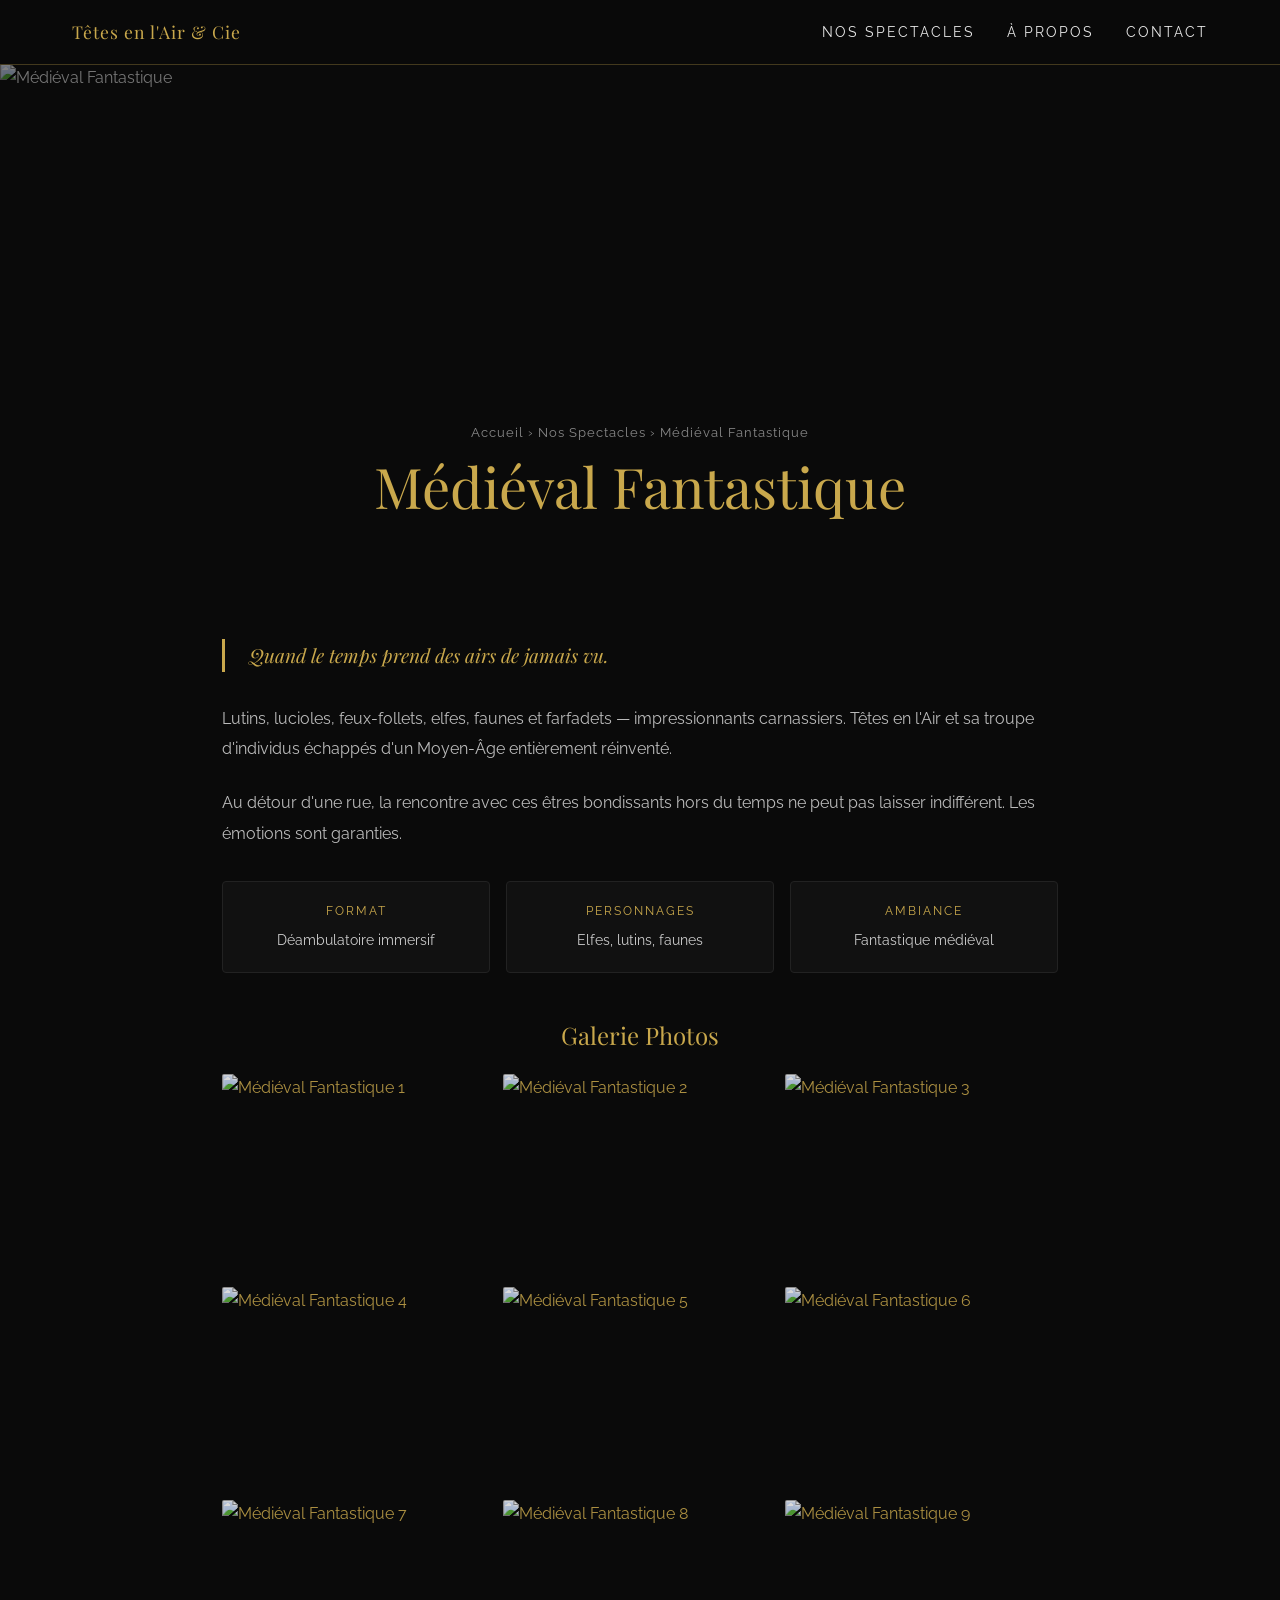
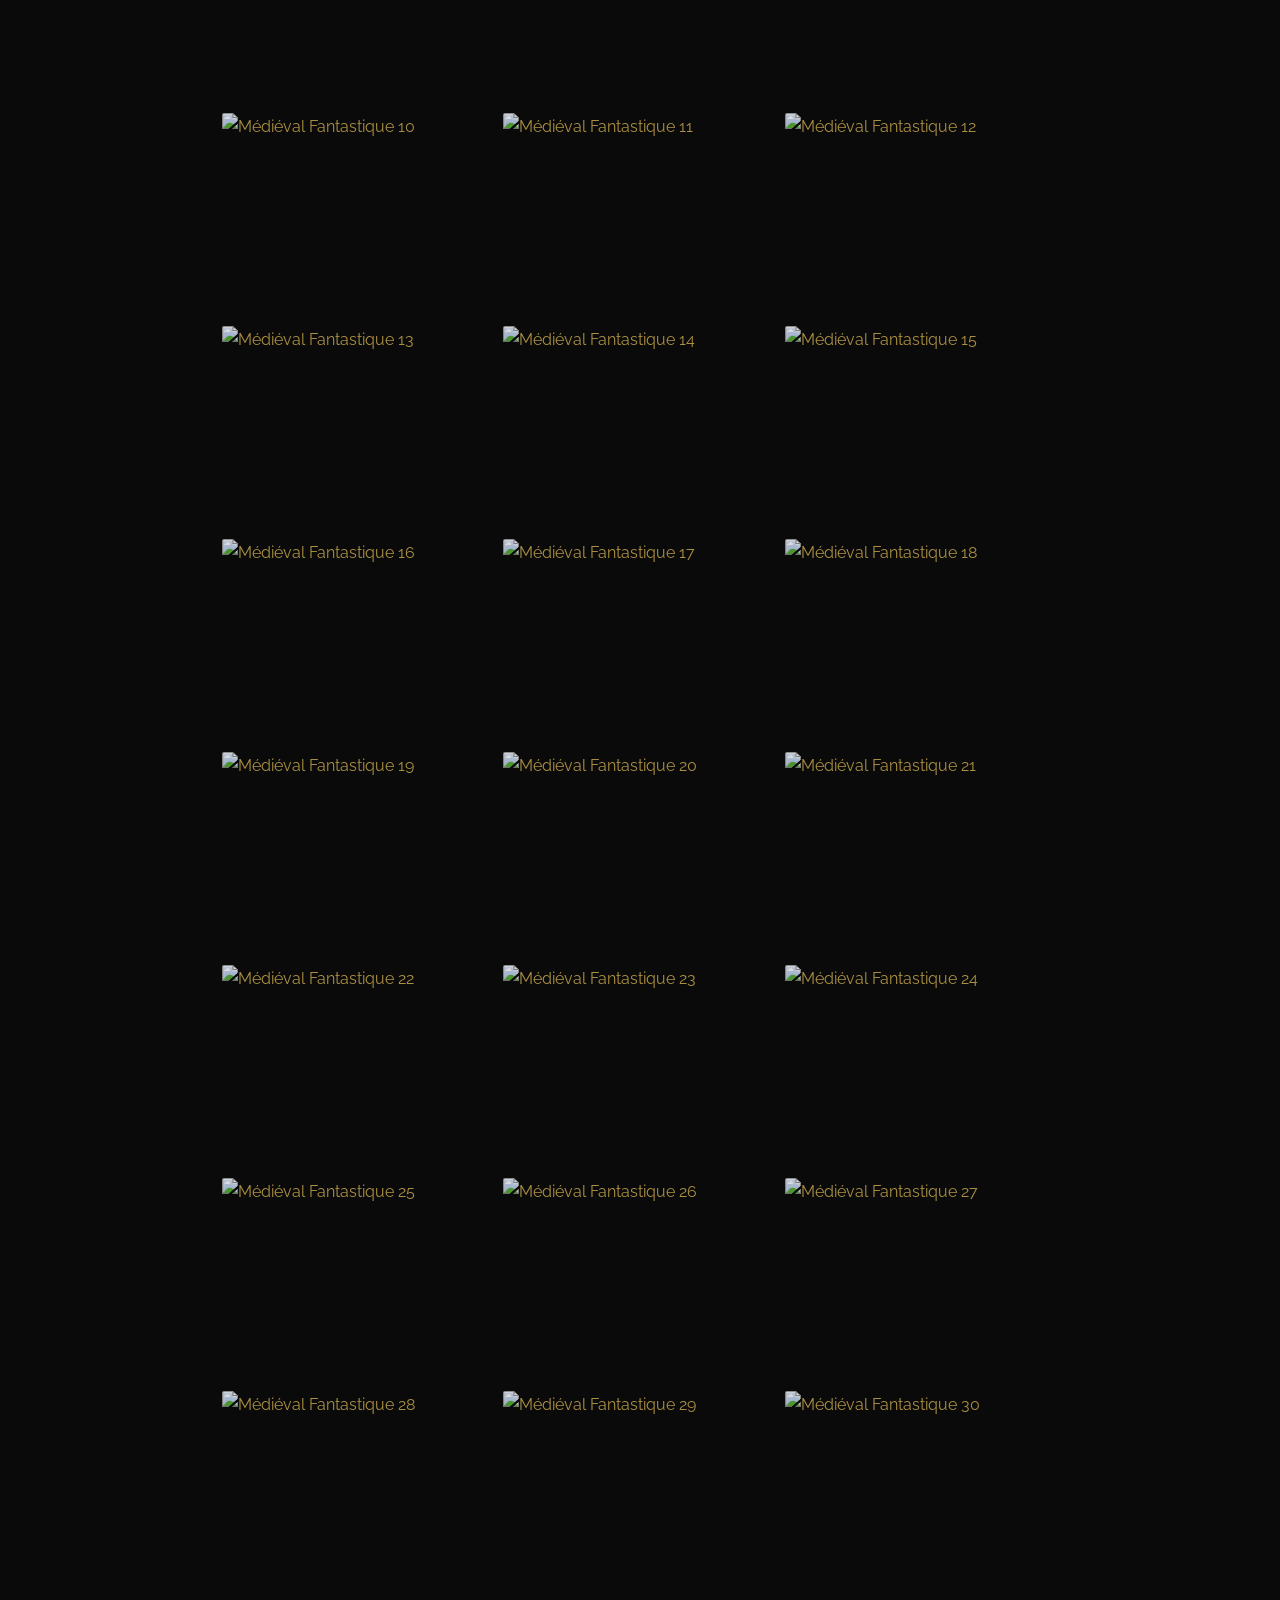
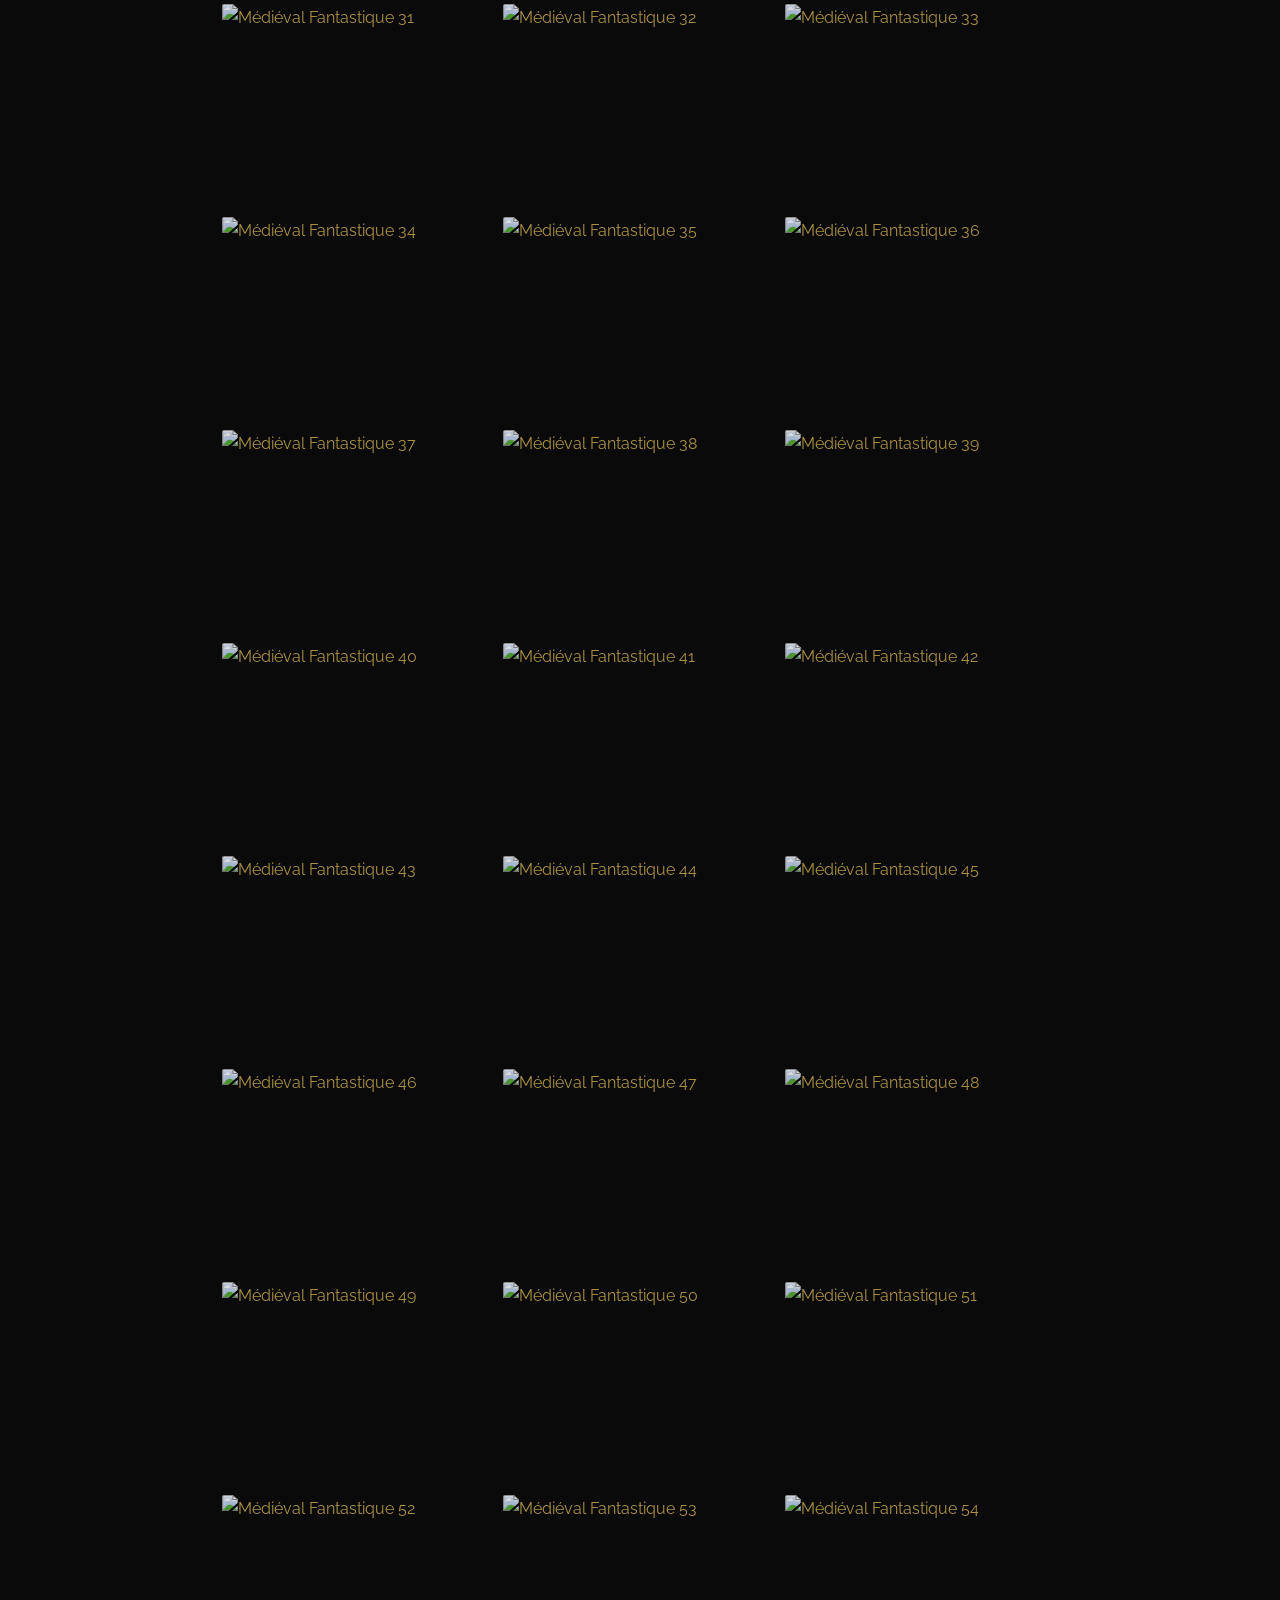
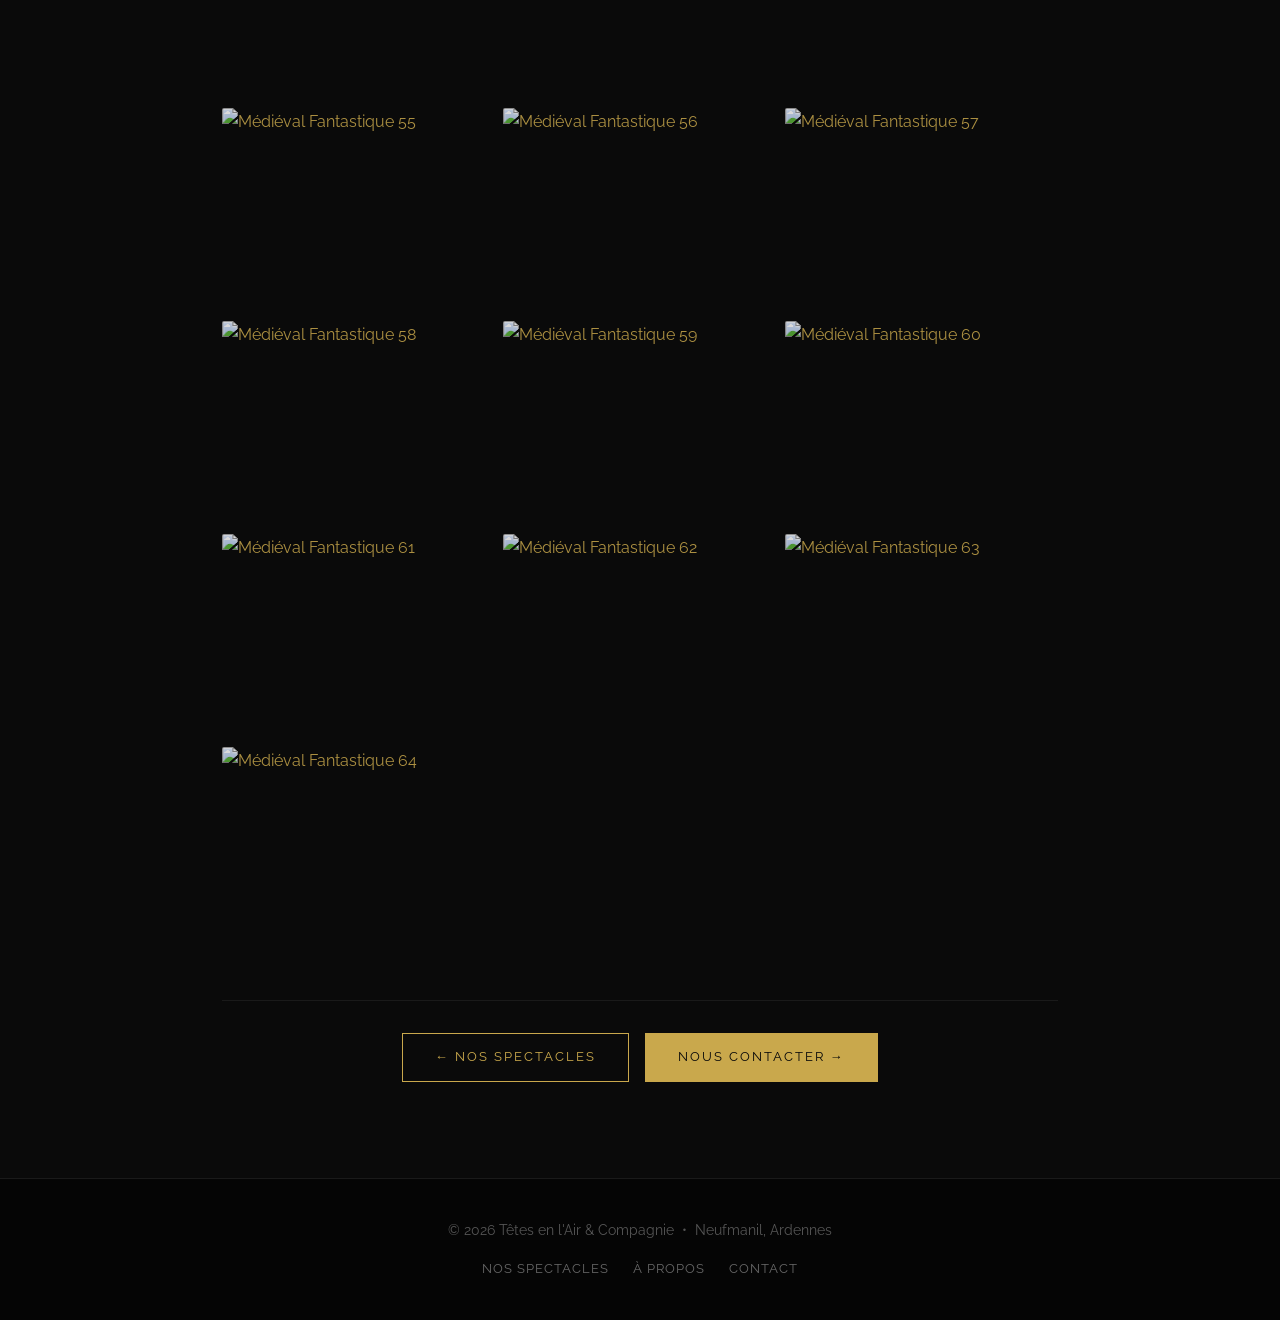
==== spectacles/medieval.html @ a1b96d7f "Initial commit: Têtes en l'Air & Compagnie site - Static HTML/CSS/JS website - 5 show pages: Rouge &" ====
<!DOCTYPE html>
<html lang="fr">
<head>
    <meta charset="UTF-8">
    <link rel="icon" type="image/svg+xml" href="../favicon.svg">
    <meta name="viewport" content="width=device-width, initial-scale=1.0">
    <title>Médiéval Fantastique — Têtes en l'Air & Compagnie</title>
    <link rel="preconnect" href="https://fonts.googleapis.com">
    <link href="https://fonts.googleapis.com/css2?family=Playfair+Display:ital,wght@0,400;0,700;1,400&family=Raleway:wght@300;400;500&display=swap" rel="stylesheet">
    <link rel="stylesheet" href="https://cdn.jsdelivr.net/npm/glightbox/dist/css/glightbox.min.css">
    <link rel="stylesheet" href="../css/style.css">
</head>
<body>
<header>
    <nav>
        <a href="../index.html" class="nav-logo">Têtes en l'Air & Cie</a>
        <ul>
            <li><a href="../index.html#spectacles">Nos Spectacles</a></li>
            <li><a href="../index.html#a-propos">À Propos</a></li>
            <li><a href="../contact.html">Contact</a></li>
        </ul>
        <button class="hamburger" aria-label="Menu"><span></span><span></span><span></span></button>
    </nav>
</header>

<div class="page-hero">
    <img src="https://res.cloudinary.com/dy5tloznq/image/upload/v1776109422/tenac/tenac/medieval/005.jpg" alt="Médiéval Fantastique">
    <div class="page-hero-content">
        <p class="breadcrumb"><a href="../index.html">Accueil</a> › <a href="../index.html#spectacles">Nos Spectacles</a> › Médiéval Fantastique</p>
        <h1>Médiéval Fantastique</h1>
    </div>
</div>

<div class="page-content">
    <blockquote>Quand le temps prend des airs de jamais vu.</blockquote>
    <p>Lutins, lucioles, feux-follets, elfes, faunes et farfadets — impressionnants carnassiers. Têtes en l'Air et sa troupe d'individus échappés d'un Moyen-Âge entièrement réinventé.</p>
<p>Au détour d'une rue, la rencontre avec ces êtres bondissants hors du temps ne peut pas laisser indifférent. Les émotions sont garanties.</p>
    <div class="infos-grid">
        <div class="info-item"><div class="info-label">Format</div><div class="info-value">Déambulatoire immersif</div></div>
<div class="info-item"><div class="info-label">Personnages</div><div class="info-value">Elfes, lutins, faunes</div></div>
<div class="info-item"><div class="info-label">Ambiance</div><div class="info-value">Fantastique médiéval</div></div>
    </div>
    <h2 class="gallery-title">Galerie Photos</h2>
    <div class="photo-grid">
<a href="https://res.cloudinary.com/dy5tloznq/image/upload/v1776109422/tenac/tenac/medieval/005.jpg" class="glightbox" data-gallery="medieval">
  <img src="https://res.cloudinary.com/dy5tloznq/image/upload/v1776109422/tenac/tenac/medieval/005.jpg" alt="Médiéval Fantastique 1" loading="lazy">
</a>
<a href="https://res.cloudinary.com/dy5tloznq/image/upload/v1776109424/tenac/tenac/medieval/008.jpg" class="glightbox" data-gallery="medieval">
  <img src="https://res.cloudinary.com/dy5tloznq/image/upload/v1776109424/tenac/tenac/medieval/008.jpg" alt="Médiéval Fantastique 2" loading="lazy">
</a>
<a href="https://res.cloudinary.com/dy5tloznq/image/upload/v1776109425/tenac/tenac/medieval/019.jpg" class="glightbox" data-gallery="medieval">
  <img src="https://res.cloudinary.com/dy5tloznq/image/upload/v1776109425/tenac/tenac/medieval/019.jpg" alt="Médiéval Fantastique 3" loading="lazy">
</a>
<a href="https://res.cloudinary.com/dy5tloznq/image/upload/v1776109427/tenac/tenac/medieval/025.jpg" class="glightbox" data-gallery="medieval">
  <img src="https://res.cloudinary.com/dy5tloznq/image/upload/v1776109427/tenac/tenac/medieval/025.jpg" alt="Médiéval Fantastique 4" loading="lazy">
</a>
<a href="https://res.cloudinary.com/dy5tloznq/image/upload/v1776109429/tenac/tenac/medieval/032.jpg" class="glightbox" data-gallery="medieval">
  <img src="https://res.cloudinary.com/dy5tloznq/image/upload/v1776109429/tenac/tenac/medieval/032.jpg" alt="Médiéval Fantastique 5" loading="lazy">
</a>
<a href="https://res.cloudinary.com/dy5tloznq/image/upload/v1776109431/tenac/tenac/medieval/033.jpg" class="glightbox" data-gallery="medieval">
  <img src="https://res.cloudinary.com/dy5tloznq/image/upload/v1776109431/tenac/tenac/medieval/033.jpg" alt="Médiéval Fantastique 6" loading="lazy">
</a>
<a href="https://res.cloudinary.com/dy5tloznq/image/upload/v1776109433/tenac/tenac/medieval/042.jpg" class="glightbox" data-gallery="medieval">
  <img src="https://res.cloudinary.com/dy5tloznq/image/upload/v1776109433/tenac/tenac/medieval/042.jpg" alt="Médiéval Fantastique 7" loading="lazy">
</a>
<a href="https://res.cloudinary.com/dy5tloznq/image/upload/v1776109435/tenac/tenac/medieval/100_0564.jpg" class="glightbox" data-gallery="medieval">
  <img src="https://res.cloudinary.com/dy5tloznq/image/upload/v1776109435/tenac/tenac/medieval/100_0564.jpg" alt="Médiéval Fantastique 8" loading="lazy">
</a>
<a href="https://res.cloudinary.com/dy5tloznq/image/upload/v1776109436/tenac/tenac/medieval/100_0565.jpg" class="glightbox" data-gallery="medieval">
  <img src="https://res.cloudinary.com/dy5tloznq/image/upload/v1776109436/tenac/tenac/medieval/100_0565.jpg" alt="Médiéval Fantastique 9" loading="lazy">
</a>
<a href="https://res.cloudinary.com/dy5tloznq/image/upload/v1776109438/tenac/tenac/medieval/100_1651.jpg" class="glightbox" data-gallery="medieval">
  <img src="https://res.cloudinary.com/dy5tloznq/image/upload/v1776109438/tenac/tenac/medieval/100_1651.jpg" alt="Médiéval Fantastique 10" loading="lazy">
</a>
<a href="https://res.cloudinary.com/dy5tloznq/image/upload/v1776109440/tenac/tenac/medieval/100_1655.jpg" class="glightbox" data-gallery="medieval">
  <img src="https://res.cloudinary.com/dy5tloznq/image/upload/v1776109440/tenac/tenac/medieval/100_1655.jpg" alt="Médiéval Fantastique 11" loading="lazy">
</a>
<a href="https://res.cloudinary.com/dy5tloznq/image/upload/v1776109442/tenac/tenac/medieval/100_1670.jpg" class="glightbox" data-gallery="medieval">
  <img src="https://res.cloudinary.com/dy5tloznq/image/upload/v1776109442/tenac/tenac/medieval/100_1670.jpg" alt="Médiéval Fantastique 12" loading="lazy">
</a>
<a href="https://res.cloudinary.com/dy5tloznq/image/upload/v1776266629/tenac/tenac/medieval/100_1689.jpg" class="glightbox" data-gallery="medieval">
  <img src="https://res.cloudinary.com/dy5tloznq/image/upload/v1776266629/tenac/tenac/medieval/100_1689.jpg" alt="Médiéval Fantastique 13" loading="lazy">
</a>
<a href="https://res.cloudinary.com/dy5tloznq/image/upload/v1776266631/tenac/tenac/medieval/100_1697.jpg" class="glightbox" data-gallery="medieval">
  <img src="https://res.cloudinary.com/dy5tloznq/image/upload/v1776266631/tenac/tenac/medieval/100_1697.jpg" alt="Médiéval Fantastique 14" loading="lazy">
</a>
<a href="https://res.cloudinary.com/dy5tloznq/image/upload/v1776266633/tenac/tenac/medieval/10658703_10205062082886602_1801628890534886964_o.jpg" class="glightbox" data-gallery="medieval">
  <img src="https://res.cloudinary.com/dy5tloznq/image/upload/v1776266633/tenac/tenac/medieval/10658703_10205062082886602_1801628890534886964_o.jpg" alt="Médiéval Fantastique 15" loading="lazy">
</a>
<a href="https://res.cloudinary.com/dy5tloznq/image/upload/v1776266634/tenac/tenac/medieval/11123029_10205062102527093_3256591210188732080_o.jpg" class="glightbox" data-gallery="medieval">
  <img src="https://res.cloudinary.com/dy5tloznq/image/upload/v1776266634/tenac/tenac/medieval/11123029_10205062102527093_3256591210188732080_o.jpg" alt="Médiéval Fantastique 16" loading="lazy">
</a>
<a href="https://res.cloudinary.com/dy5tloznq/image/upload/v1776266636/tenac/tenac/medieval/11334023_10205062065806175_2472608607555701276_o.jpg" class="glightbox" data-gallery="medieval">
  <img src="https://res.cloudinary.com/dy5tloznq/image/upload/v1776266636/tenac/tenac/medieval/11334023_10205062065806175_2472608607555701276_o.jpg" alt="Médiéval Fantastique 17" loading="lazy">
</a>
<a href="https://res.cloudinary.com/dy5tloznq/image/upload/v1776266637/tenac/tenac/medieval/11336934_10205062099807025_4290787418253640127_o.jpg" class="glightbox" data-gallery="medieval">
  <img src="https://res.cloudinary.com/dy5tloznq/image/upload/v1776266637/tenac/tenac/medieval/11336934_10205062099807025_4290787418253640127_o.jpg" alt="Médiéval Fantastique 18" loading="lazy">
</a>
<a href="https://res.cloudinary.com/dy5tloznq/image/upload/v1776266639/tenac/tenac/medieval/11390375_10205062097166959_4875888247255570000_n.jpg" class="glightbox" data-gallery="medieval">
  <img src="https://res.cloudinary.com/dy5tloznq/image/upload/v1776266639/tenac/tenac/medieval/11390375_10205062097166959_4875888247255570000_n.jpg" alt="Médiéval Fantastique 19" loading="lazy">
</a>
<a href="https://res.cloudinary.com/dy5tloznq/image/upload/v1776266641/tenac/tenac/medieval/11391220_10205062101967079_3707375461766388236_n.jpg" class="glightbox" data-gallery="medieval">
  <img src="https://res.cloudinary.com/dy5tloznq/image/upload/v1776266641/tenac/tenac/medieval/11391220_10205062101967079_3707375461766388236_n.jpg" alt="Médiéval Fantastique 20" loading="lazy">
</a>
<a href="https://res.cloudinary.com/dy5tloznq/image/upload/v1776266642/tenac/tenac/medieval/11391649_10205062089406765_8023128410571633563_n.jpg" class="glightbox" data-gallery="medieval">
  <img src="https://res.cloudinary.com/dy5tloznq/image/upload/v1776266642/tenac/tenac/medieval/11391649_10205062089406765_8023128410571633563_n.jpg" alt="Médiéval Fantastique 21" loading="lazy">
</a>
<a href="https://res.cloudinary.com/dy5tloznq/image/upload/v1776266644/tenac/tenac/medieval/11393046_10205056686631699_6321611196284151082_n.jpg" class="glightbox" data-gallery="medieval">
  <img src="https://res.cloudinary.com/dy5tloznq/image/upload/v1776266644/tenac/tenac/medieval/11393046_10205056686631699_6321611196284151082_n.jpg" alt="Médiéval Fantastique 22" loading="lazy">
</a>
<a href="https://res.cloudinary.com/dy5tloznq/image/upload/v1776266645/tenac/tenac/medieval/11393434_10205062076366439_6004408668914118890_o.jpg" class="glightbox" data-gallery="medieval">
  <img src="https://res.cloudinary.com/dy5tloznq/image/upload/v1776266645/tenac/tenac/medieval/11393434_10205062076366439_6004408668914118890_o.jpg" alt="Médiéval Fantastique 23" loading="lazy">
</a>
<a href="https://res.cloudinary.com/dy5tloznq/image/upload/v1776266647/tenac/tenac/medieval/11401346_10205062098646996_3285258117208125734_n.jpg" class="glightbox" data-gallery="medieval">
  <img src="https://res.cloudinary.com/dy5tloznq/image/upload/v1776266647/tenac/tenac/medieval/11401346_10205062098646996_3285258117208125734_n.jpg" alt="Médiéval Fantastique 24" loading="lazy">
</a>
<a href="https://res.cloudinary.com/dy5tloznq/image/upload/v1776266649/tenac/tenac/medieval/11402480_10205056694191888_6886596098670240008_o.jpg" class="glightbox" data-gallery="medieval">
  <img src="https://res.cloudinary.com/dy5tloznq/image/upload/v1776266649/tenac/tenac/medieval/11402480_10205056694191888_6886596098670240008_o.jpg" alt="Médiéval Fantastique 25" loading="lazy">
</a>
<a href="https://res.cloudinary.com/dy5tloznq/image/upload/v1776266650/tenac/tenac/medieval/11402791_10205062104687147_4453217583131765232_o.jpg" class="glightbox" data-gallery="medieval">
  <img src="https://res.cloudinary.com/dy5tloznq/image/upload/v1776266650/tenac/tenac/medieval/11402791_10205062104687147_4453217583131765232_o.jpg" alt="Médiéval Fantastique 26" loading="lazy">
</a>
<a href="https://res.cloudinary.com/dy5tloznq/image/upload/v1776266652/tenac/tenac/medieval/11402846_10205056704752152_5041919107627342567_o.jpg" class="glightbox" data-gallery="medieval">
  <img src="https://res.cloudinary.com/dy5tloznq/image/upload/v1776266652/tenac/tenac/medieval/11402846_10205056704752152_5041919107627342567_o.jpg" alt="Médiéval Fantastique 27" loading="lazy">
</a>
<a href="https://res.cloudinary.com/dy5tloznq/image/upload/v1776266654/tenac/tenac/medieval/11402887_10205062062406090_3475682114679749685_o.jpg" class="glightbox" data-gallery="medieval">
  <img src="https://res.cloudinary.com/dy5tloznq/image/upload/v1776266654/tenac/tenac/medieval/11402887_10205062062406090_3475682114679749685_o.jpg" alt="Médiéval Fantastique 28" loading="lazy">
</a>
<a href="https://res.cloudinary.com/dy5tloznq/image/upload/v1776266655/tenac/tenac/medieval/11406720_10205062093526868_8865932755365394502_o.jpg" class="glightbox" data-gallery="medieval">
  <img src="https://res.cloudinary.com/dy5tloznq/image/upload/v1776266655/tenac/tenac/medieval/11406720_10205062093526868_8865932755365394502_o.jpg" alt="Médiéval Fantastique 29" loading="lazy">
</a>
<a href="https://res.cloudinary.com/dy5tloznq/image/upload/v1776266657/tenac/tenac/medieval/11406888_10205062114647396_413625108063282188_n.jpg" class="glightbox" data-gallery="medieval">
  <img src="https://res.cloudinary.com/dy5tloznq/image/upload/v1776266657/tenac/tenac/medieval/11406888_10205062114647396_413625108063282188_n.jpg" alt="Médiéval Fantastique 30" loading="lazy">
</a>
<a href="https://res.cloudinary.com/dy5tloznq/image/upload/v1776266658/tenac/tenac/medieval/11426734_10205062131367814_7038722457955197691_o.jpg" class="glightbox" data-gallery="medieval">
  <img src="https://res.cloudinary.com/dy5tloznq/image/upload/v1776266658/tenac/tenac/medieval/11426734_10205062131367814_7038722457955197691_o.jpg" alt="Médiéval Fantastique 31" loading="lazy">
</a>
<a href="https://res.cloudinary.com/dy5tloznq/image/upload/v1776266660/tenac/tenac/medieval/11537451_10205062093606870_1321053738326709442_o.jpg" class="glightbox" data-gallery="medieval">
  <img src="https://res.cloudinary.com/dy5tloznq/image/upload/v1776266660/tenac/tenac/medieval/11537451_10205062093606870_1321053738326709442_o.jpg" alt="Médiéval Fantastique 32" loading="lazy">
</a>
<a href="https://res.cloudinary.com/dy5tloznq/image/upload/v1776266662/tenac/tenac/medieval/1535755_10205062123887627_3150841030281468900_n.jpg" class="glightbox" data-gallery="medieval">
  <img src="https://res.cloudinary.com/dy5tloznq/image/upload/v1776266662/tenac/tenac/medieval/1535755_10205062123887627_3150841030281468900_n.jpg" alt="Médiéval Fantastique 33" loading="lazy">
</a>
<a href="https://res.cloudinary.com/dy5tloznq/image/upload/v1776266663/tenac/tenac/medieval/2009_Carnval_Neufmanil-25.jpg" class="glightbox" data-gallery="medieval">
  <img src="https://res.cloudinary.com/dy5tloznq/image/upload/v1776266663/tenac/tenac/medieval/2009_Carnval_Neufmanil-25.jpg" alt="Médiéval Fantastique 34" loading="lazy">
</a>
<a href="https://res.cloudinary.com/dy5tloznq/image/upload/v1776266665/tenac/tenac/medieval/2009_Festival_Marionnettes-6.jpg" class="glightbox" data-gallery="medieval">
  <img src="https://res.cloudinary.com/dy5tloznq/image/upload/v1776266665/tenac/tenac/medieval/2009_Festival_Marionnettes-6.jpg" alt="Médiéval Fantastique 35" loading="lazy">
</a>
<a href="https://res.cloudinary.com/dy5tloznq/image/upload/v1776266666/tenac/tenac/medieval/480960672_10238106769954231_4136620804735616961_n.jpg" class="glightbox" data-gallery="medieval">
  <img src="https://res.cloudinary.com/dy5tloznq/image/upload/v1776266666/tenac/tenac/medieval/480960672_10238106769954231_4136620804735616961_n.jpg" alt="Médiéval Fantastique 36" loading="lazy">
</a>
<a href="https://res.cloudinary.com/dy5tloznq/image/upload/v1776266668/tenac/tenac/medieval/480961433_10238106792114785_4974953854660312055_n.jpg" class="glightbox" data-gallery="medieval">
  <img src="https://res.cloudinary.com/dy5tloznq/image/upload/v1776266668/tenac/tenac/medieval/480961433_10238106792114785_4974953854660312055_n.jpg" alt="Médiéval Fantastique 37" loading="lazy">
</a>
<a href="https://res.cloudinary.com/dy5tloznq/image/upload/v1776266670/tenac/tenac/medieval/481077781_10238106794274839_5665199515235311912_n.jpg" class="glightbox" data-gallery="medieval">
  <img src="https://res.cloudinary.com/dy5tloznq/image/upload/v1776266670/tenac/tenac/medieval/481077781_10238106794274839_5665199515235311912_n.jpg" alt="Médiéval Fantastique 38" loading="lazy">
</a>
<a href="https://res.cloudinary.com/dy5tloznq/image/upload/v1776266672/tenac/tenac/medieval/481081090_10238106799994982_6143432200156822719_n.jpg" class="glightbox" data-gallery="medieval">
  <img src="https://res.cloudinary.com/dy5tloznq/image/upload/v1776266672/tenac/tenac/medieval/481081090_10238106799994982_6143432200156822719_n.jpg" alt="Médiéval Fantastique 39" loading="lazy">
</a>
<a href="https://res.cloudinary.com/dy5tloznq/image/upload/v1776266674/tenac/tenac/medieval/481130020_10238106736553396_7764277390232057096_n.jpg" class="glightbox" data-gallery="medieval">
  <img src="https://res.cloudinary.com/dy5tloznq/image/upload/v1776266674/tenac/tenac/medieval/481130020_10238106736553396_7764277390232057096_n.jpg" alt="Médiéval Fantastique 40" loading="lazy">
</a>
<a href="https://res.cloudinary.com/dy5tloznq/image/upload/v1776266675/tenac/tenac/medieval/481255261_10238106793154811_6424970170745622278_n.jpg" class="glightbox" data-gallery="medieval">
  <img src="https://res.cloudinary.com/dy5tloznq/image/upload/v1776266675/tenac/tenac/medieval/481255261_10238106793154811_6424970170745622278_n.jpg" alt="Médiéval Fantastique 41" loading="lazy">
</a>
<a href="https://res.cloudinary.com/dy5tloznq/image/upload/v1776266677/tenac/tenac/medieval/481262272_10238106798074934_69170279230611609_n.jpg" class="glightbox" data-gallery="medieval">
  <img src="https://res.cloudinary.com/dy5tloznq/image/upload/v1776266677/tenac/tenac/medieval/481262272_10238106798074934_69170279230611609_n.jpg" alt="Médiéval Fantastique 42" loading="lazy">
</a>
<a href="https://res.cloudinary.com/dy5tloznq/image/upload/v1776266679/tenac/tenac/medieval/481450473_10238106737113410_935748871775736029_n.jpg" class="glightbox" data-gallery="medieval">
  <img src="https://res.cloudinary.com/dy5tloznq/image/upload/v1776266679/tenac/tenac/medieval/481450473_10238106737113410_935748871775736029_n.jpg" alt="Médiéval Fantastique 43" loading="lazy">
</a>
<a href="https://res.cloudinary.com/dy5tloznq/image/upload/v1776266680/tenac/tenac/medieval/IMG_2540.jpg" class="glightbox" data-gallery="medieval">
  <img src="https://res.cloudinary.com/dy5tloznq/image/upload/v1776266680/tenac/tenac/medieval/IMG_2540.jpg" alt="Médiéval Fantastique 44" loading="lazy">
</a>
<a href="https://res.cloudinary.com/dy5tloznq/image/upload/v1776266682/tenac/tenac/medieval/SAM_0055.jpg" class="glightbox" data-gallery="medieval">
  <img src="https://res.cloudinary.com/dy5tloznq/image/upload/v1776266682/tenac/tenac/medieval/SAM_0055.jpg" alt="Médiéval Fantastique 45" loading="lazy">
</a>
<a href="https://res.cloudinary.com/dy5tloznq/image/upload/v1776266684/tenac/tenac/medieval/SAM_0071.jpg" class="glightbox" data-gallery="medieval">
  <img src="https://res.cloudinary.com/dy5tloznq/image/upload/v1776266684/tenac/tenac/medieval/SAM_0071.jpg" alt="Médiéval Fantastique 46" loading="lazy">
</a>
<a href="https://res.cloudinary.com/dy5tloznq/image/upload/v1776266685/tenac/tenac/medieval/SAM_0084.jpg" class="glightbox" data-gallery="medieval">
  <img src="https://res.cloudinary.com/dy5tloznq/image/upload/v1776266685/tenac/tenac/medieval/SAM_0084.jpg" alt="Médiéval Fantastique 47" loading="lazy">
</a>
<a href="https://res.cloudinary.com/dy5tloznq/image/upload/v1776266686/tenac/tenac/medieval/SAM_0089.jpg" class="glightbox" data-gallery="medieval">
  <img src="https://res.cloudinary.com/dy5tloznq/image/upload/v1776266686/tenac/tenac/medieval/SAM_0089.jpg" alt="Médiéval Fantastique 48" loading="lazy">
</a>
<a href="https://res.cloudinary.com/dy5tloznq/image/upload/v1776266688/tenac/tenac/medieval/SAM_0151.jpg" class="glightbox" data-gallery="medieval">
  <img src="https://res.cloudinary.com/dy5tloznq/image/upload/v1776266688/tenac/tenac/medieval/SAM_0151.jpg" alt="Médiéval Fantastique 49" loading="lazy">
</a>
<a href="https://res.cloudinary.com/dy5tloznq/image/upload/v1776109445/tenac/tenac/medieval/medieval-01.jpg" class="glightbox" data-gallery="medieval">
  <img src="https://res.cloudinary.com/dy5tloznq/image/upload/v1776109445/tenac/tenac/medieval/medieval-01.jpg" alt="Médiéval Fantastique 50" loading="lazy">
</a>
<a href="https://res.cloudinary.com/dy5tloznq/image/upload/v1776109447/tenac/tenac/medieval/medieval-02.jpg" class="glightbox" data-gallery="medieval">
  <img src="https://res.cloudinary.com/dy5tloznq/image/upload/v1776109447/tenac/tenac/medieval/medieval-02.jpg" alt="Médiéval Fantastique 51" loading="lazy">
</a>
<a href="https://res.cloudinary.com/dy5tloznq/image/upload/v1776109449/tenac/tenac/medieval/medieval-03.jpg" class="glightbox" data-gallery="medieval">
  <img src="https://res.cloudinary.com/dy5tloznq/image/upload/v1776109449/tenac/tenac/medieval/medieval-03.jpg" alt="Médiéval Fantastique 52" loading="lazy">
</a>
<a href="https://res.cloudinary.com/dy5tloznq/image/upload/v1776109451/tenac/tenac/medieval/medieval-04.jpg" class="glightbox" data-gallery="medieval">
  <img src="https://res.cloudinary.com/dy5tloznq/image/upload/v1776109451/tenac/tenac/medieval/medieval-04.jpg" alt="Médiéval Fantastique 53" loading="lazy">
</a>
<a href="https://res.cloudinary.com/dy5tloznq/image/upload/v1776109453/tenac/tenac/medieval/medieval-05.jpg" class="glightbox" data-gallery="medieval">
  <img src="https://res.cloudinary.com/dy5tloznq/image/upload/v1776109453/tenac/tenac/medieval/medieval-05.jpg" alt="Médiéval Fantastique 54" loading="lazy">
</a>
<a href="https://res.cloudinary.com/dy5tloznq/image/upload/v1776109455/tenac/tenac/medieval/medieval-06.jpg" class="glightbox" data-gallery="medieval">
  <img src="https://res.cloudinary.com/dy5tloznq/image/upload/v1776109455/tenac/tenac/medieval/medieval-06.jpg" alt="Médiéval Fantastique 55" loading="lazy">
</a>
<a href="https://res.cloudinary.com/dy5tloznq/image/upload/v1776109457/tenac/tenac/medieval/medieval-07.jpg" class="glightbox" data-gallery="medieval">
  <img src="https://res.cloudinary.com/dy5tloznq/image/upload/v1776109457/tenac/tenac/medieval/medieval-07.jpg" alt="Médiéval Fantastique 56" loading="lazy">
</a>
<a href="https://res.cloudinary.com/dy5tloznq/image/upload/v1776109458/tenac/tenac/medieval/medieval-08.jpg" class="glightbox" data-gallery="medieval">
  <img src="https://res.cloudinary.com/dy5tloznq/image/upload/v1776109458/tenac/tenac/medieval/medieval-08.jpg" alt="Médiéval Fantastique 57" loading="lazy">
</a>
<a href="https://res.cloudinary.com/dy5tloznq/image/upload/v1776109460/tenac/tenac/medieval/medieval-09.jpg" class="glightbox" data-gallery="medieval">
  <img src="https://res.cloudinary.com/dy5tloznq/image/upload/v1776109460/tenac/tenac/medieval/medieval-09.jpg" alt="Médiéval Fantastique 58" loading="lazy">
</a>
<a href="https://res.cloudinary.com/dy5tloznq/image/upload/v1776109462/tenac/tenac/medieval/medieval-10.jpg" class="glightbox" data-gallery="medieval">
  <img src="https://res.cloudinary.com/dy5tloznq/image/upload/v1776109462/tenac/tenac/medieval/medieval-10.jpg" alt="Médiéval Fantastique 59" loading="lazy">
</a>
<a href="https://res.cloudinary.com/dy5tloznq/image/upload/v1776109463/tenac/tenac/medieval/medieval-11.jpg" class="glightbox" data-gallery="medieval">
  <img src="https://res.cloudinary.com/dy5tloznq/image/upload/v1776109463/tenac/tenac/medieval/medieval-11.jpg" alt="Médiéval Fantastique 60" loading="lazy">
</a>
<a href="https://res.cloudinary.com/dy5tloznq/image/upload/v1776109465/tenac/tenac/medieval/medieval-12.jpg" class="glightbox" data-gallery="medieval">
  <img src="https://res.cloudinary.com/dy5tloznq/image/upload/v1776109465/tenac/tenac/medieval/medieval-12.jpg" alt="Médiéval Fantastique 61" loading="lazy">
</a>
<a href="https://res.cloudinary.com/dy5tloznq/image/upload/v1776109467/tenac/tenac/medieval/medieval-13.jpg" class="glightbox" data-gallery="medieval">
  <img src="https://res.cloudinary.com/dy5tloznq/image/upload/v1776109467/tenac/tenac/medieval/medieval-13.jpg" alt="Médiéval Fantastique 62" loading="lazy">
</a>
<a href="https://res.cloudinary.com/dy5tloznq/image/upload/v1776109469/tenac/tenac/medieval/medieval-14.jpg" class="glightbox" data-gallery="medieval">
  <img src="https://res.cloudinary.com/dy5tloznq/image/upload/v1776109469/tenac/tenac/medieval/medieval-14.jpg" alt="Médiéval Fantastique 63" loading="lazy">
</a>
<a href="https://res.cloudinary.com/dy5tloznq/image/upload/v1776109470/tenac/tenac/medieval/medieval-15.jpg" class="glightbox" data-gallery="medieval">
  <img src="https://res.cloudinary.com/dy5tloznq/image/upload/v1776109470/tenac/tenac/medieval/medieval-15.jpg" alt="Médiéval Fantastique 64" loading="lazy">
</a>
</div>
    <div class="page-cta">
        <a href="../index.html#spectacles" class="btn">← Nos Spectacles</a>
        <a href="../contact.html" class="btn btn-filled">Nous Contacter →</a>
    </div>
</div>


<footer>
    <p>© 2026 Têtes en l'Air & Compagnie &nbsp;•&nbsp; Neufmanil, Ardennes</p>
    <div class="footer-links">
        <a href="../index.html#spectacles">Nos Spectacles</a>
        <a href="../index.html#a-propos">À Propos</a>
        <a href="../contact.html">Contact</a>
    </div>
</footer>
<script src="https://cdn.jsdelivr.net/npm/glightbox/dist/js/glightbox.min.js"></script>
<script src="../js/main.js"></script>
</body>
</html>
---- css/style.css ----
/* === Têtes en l'Air & Compagnie — Design élégant === */

/* Reset & Base */
*, *::before, *::after { box-sizing: border-box; margin: 0; padding: 0; }

html { scroll-behavior: smooth; }

body {
    font-family: 'Raleway', sans-serif;
    background-color: #0a0a0a;
    color: #e8e8e8;
    line-height: 1.7;
}

img {
    display: block;
    width: 100%;
    height: 100%;
    object-fit: cover;
}

a { color: #C9A84C; text-decoration: none; transition: color 0.2s; }
a:hover { color: #e8c96a; }

h1, h2, h3, h4 {
    font-family: 'Playfair Display', serif;
    font-weight: 400;
    line-height: 1.2;
}

/* ===== NAVIGATION ===== */
header {
    position: fixed;
    top: 0; left: 0; right: 0;
    z-index: 1000;
    background: rgba(10,10,10,0.95);
    border-bottom: 1px solid rgba(201,168,76,0.3);
    backdrop-filter: blur(8px);
}

nav {
    max-width: 1200px;
    margin: 0 auto;
    padding: 0 2rem;
    display: flex;
    align-items: center;
    justify-content: space-between;
    height: 64px;
}

.nav-logo {
    font-family: 'Playfair Display', serif;
    font-size: 1.1rem;
    color: #C9A84C;
    letter-spacing: 1px;
}

nav ul {
    display: flex;
    list-style: none;
    gap: 2rem;
}

nav ul li a {
    color: #e8e8e8;
    font-size: 0.85rem;
    letter-spacing: 2px;
    text-transform: uppercase;
    transition: color 0.2s;
}

nav ul li a:hover { color: #C9A84C; }

.hamburger {
    display: none;
    flex-direction: column;
    gap: 5px;
    cursor: pointer;
    background: none;
    border: none;
    padding: 4px;
}

.hamburger span {
    display: block;
    width: 24px;
    height: 2px;
    background: #C9A84C;
    transition: all 0.3s;
}

/* ===== HERO ===== */
.hero {
    height: 100vh;
    min-height: 600px;
    display: flex;
    flex-direction: column;
    align-items: center;
    justify-content: center;
    text-align: center;
    padding: 2rem;
    position: relative;
    overflow: hidden;
    background: #000;
}

.hero-bg {
    position: absolute;
    inset: 0;
    background: url('../images/spectacles/rouge-et-blanc/hero.jpg') center/cover no-repeat;
    opacity: 0.3;
    filter: grayscale(30%);
}

.hero-content {
    position: relative;
    z-index: 1;
}

.hero h1 {
    font-size: clamp(2.5rem, 6vw, 5rem);
    color: #C9A84C;
    letter-spacing: 2px;
    margin-bottom: 0.5rem;
}

.hero-subtitle {
    font-family: 'Playfair Display', serif;
    font-style: italic;
    font-size: clamp(1rem, 2.5vw, 1.4rem);
    color: #e8e8e8;
    letter-spacing: 4px;
    margin-bottom: 1rem;
}

.hero-tagline {
    font-size: 0.9rem;
    letter-spacing: 3px;
    text-transform: uppercase;
    color: #888;
    margin-bottom: 2.5rem;
}

.hero-cta {
    display: flex;
    gap: 1rem;
    justify-content: center;
    flex-wrap: wrap;
}

.btn {
    display: inline-block;
    padding: 0.8rem 2rem;
    border: 1px solid #C9A84C;
    color: #C9A84C;
    font-size: 0.8rem;
    letter-spacing: 2px;
    text-transform: uppercase;
    transition: all 0.3s;
}

.btn:hover {
    background: #C9A84C;
    color: #0a0a0a;
    text-decoration: none;
}

.btn-filled {
    background: #C9A84C;
    color: #0a0a0a;
}

.btn-filled:hover {
    background: #e8c96a;
    color: #0a0a0a;
}

/* ===== SECTIONS ===== */
section {
    padding: 5rem 2rem;
    max-width: 1200px;
    margin: 0 auto;
}

section.full-width {
    max-width: none;
    padding: 5rem 0;
}

.section-title {
    text-align: center;
    font-size: clamp(1.8rem, 4vw, 2.8rem);
    color: #C9A84C;
    margin-bottom: 3rem;
    position: relative;
}

.section-title::after {
    content: '';
    display: block;
    width: 60px;
    height: 1px;
    background: #C9A84C;
    margin: 1rem auto 0;
}

/* ===== CARDS SPECTACLES ===== */
.cards {
    display: grid;
    grid-template-columns: repeat(auto-fit, minmax(280px, 1fr));
    gap: 1.5rem;
}

.card {
    background: #111;
    border: 1px solid #222;
    border-radius: 4px;
    overflow: hidden;
    transition: transform 0.3s, border-color 0.3s;
}

.card:hover {
    transform: translateY(-4px);
    border-color: #C9A84C;
}

.card-img {
    width: 100%;
    height: 220px;
    overflow: hidden;
}

.card-img img {
    width: 100%;
    height: 100%;
    object-fit: cover;
    transition: transform 0.4s;
}

.card:hover .card-img img {
    transform: scale(1.05);
}

.card-body {
    padding: 1.5rem;
}

.card-body h3 {
    font-size: 1.3rem;
    color: #C9A84C;
    margin-bottom: 0.5rem;
}

.card-body p {
    font-size: 0.9rem;
    color: #aaa;
    margin-bottom: 1rem;
    line-height: 1.6;
}

/* ===== À PROPOS ===== */
.about-section {
    background: #0f0f0f;
    padding: 5rem 2rem;
}

.about-inner {
    max-width: 800px;
    margin: 0 auto;
    text-align: center;
}

.about-inner p {
    color: #bbb;
    font-size: 1.05rem;
    line-height: 1.9;
    margin-bottom: 1rem;
}

/* ===== FOOTER ===== */
footer {
    background: #050505;
    border-top: 1px solid #1a1a1a;
    padding: 2.5rem 2rem;
    text-align: center;
}

footer p { color: #555; font-size: 0.85rem; margin-bottom: 0.5rem; }

.footer-links {
    display: flex;
    gap: 1.5rem;
    justify-content: center;
    flex-wrap: wrap;
    margin-top: 1rem;
}

.footer-links a {
    color: #666;
    font-size: 0.8rem;
    letter-spacing: 1px;
    text-transform: uppercase;
}

.footer-links a:hover { color: #C9A84C; }

/* ===== PAGE SPECTACLE ===== */
.page-hero {
    height: 55vh;
    min-height: 350px;
    position: relative;
    overflow: hidden;
    margin-top: 64px;
}

.page-hero img {
    width: 100%;
    height: 100%;
    object-fit: cover;
    filter: brightness(0.5);
}

.page-hero-content {
    position: absolute;
    inset: 0;
    display: flex;
    flex-direction: column;
    align-items: center;
    justify-content: flex-end;
    padding: 2.5rem;
    text-align: center;
}

.page-hero-content h1 {
    font-size: clamp(2rem, 5vw, 3.5rem);
    color: #C9A84C;
}

.breadcrumb {
    font-size: 0.8rem;
    letter-spacing: 1px;
    color: #888;
    margin-bottom: 0.5rem;
}

.breadcrumb a { color: #888; }
.breadcrumb a:hover { color: #C9A84C; }

.page-content {
    max-width: 900px;
    margin: 0 auto;
    padding: 3rem 2rem;
}

.page-content p {
    color: #bbb;
    font-size: 1rem;
    line-height: 1.9;
    margin-bottom: 1.5rem;
}

.page-content blockquote {
    border-left: 3px solid #C9A84C;
    padding-left: 1.5rem;
    margin: 2rem 0;
    font-style: italic;
    color: #C9A84C;
    font-family: 'Playfair Display', serif;
    font-size: 1.2rem;
}

.infos-grid {
    display: grid;
    grid-template-columns: repeat(auto-fit, minmax(160px, 1fr));
    gap: 1rem;
    margin: 2rem 0 3rem;
}

.info-item {
    background: #111;
    border: 1px solid #222;
    padding: 1.2rem;
    text-align: center;
    border-radius: 4px;
}

.info-item .info-label {
    font-size: 0.75rem;
    letter-spacing: 2px;
    text-transform: uppercase;
    color: #C9A84C;
    margin-bottom: 0.4rem;
}

.info-item .info-value {
    font-size: 0.9rem;
    color: #ccc;
}

/* ===== GALERIE PHOTOS ===== */
.gallery-title {
    font-size: 1.5rem;
    color: #C9A84C;
    margin: 3rem 0 1.5rem;
    text-align: center;
}

.photo-grid {
    display: grid;
    grid-template-columns: repeat(3, 1fr);
    gap: 8px;
    margin-bottom: 3rem;
}

.photo-grid a {
    display: block;
    aspect-ratio: 4/3;
    overflow: hidden;
    border-radius: 2px;
}

.photo-grid a img {
    width: 100%;
    height: 100%;
    object-fit: cover;
    transition: transform 0.3s, filter 0.3s;
    filter: brightness(0.85);
}

.photo-grid a:hover img {
    transform: scale(1.05);
    filter: brightness(1);
}

/* ===== PAGE CTA ===== */
.page-cta {
    display: flex;
    gap: 1rem;
    justify-content: center;
    flex-wrap: wrap;
    padding: 2rem 0 3rem;
    border-top: 1px solid #1a1a1a;
    margin-top: 2rem;
}

/* ===== CONTACT ===== */
.contact-wrapper {
    max-width: 1100px;
    margin: 0 auto;
    padding: 5rem 2rem;
    display: grid;
    grid-template-columns: 1fr 1fr;
    gap: 4rem;
    margin-top: 64px;
}

.contact-info h2 {
    font-size: 2rem;
    color: #C9A84C;
    margin-bottom: 1.5rem;
}

.contact-info p {
    color: #aaa;
    margin-bottom: 1rem;
    line-height: 1.8;
}

.contact-info ul {
    list-style: none;
    margin-top: 1.5rem;
}

.contact-info ul li {
    color: #888;
    padding: 0.4rem 0;
    font-size: 0.9rem;
}

.contact-info ul li::before {
    content: '◆ ';
    color: #C9A84C;
    font-size: 0.6rem;
}

form { display: flex; flex-direction: column; gap: 1rem; }

.form-row {
    display: grid;
    grid-template-columns: 1fr 1fr;
    gap: 1rem;
}

form label {
    font-size: 0.75rem;
    letter-spacing: 2px;
    text-transform: uppercase;
    color: #888;
    margin-bottom: 0.3rem;
    display: block;
}

form input,
form select,
form textarea {
    width: 100%;
    background: #111;
    border: 1px solid #2a2a2a;
    color: #e8e8e8;
    padding: 0.8rem 1rem;
    font-family: 'Raleway', sans-serif;
    font-size: 0.9rem;
    border-radius: 2px;
    transition: border-color 0.2s;
}

form input:focus,
form select:focus,
form textarea:focus {
    outline: none;
    border-color: #C9A84C;
}

form select option { background: #111; }
form textarea { min-height: 130px; resize: vertical; }

form button[type="submit"] {
    background: #C9A84C;
    color: #0a0a0a;
    border: none;
    padding: 1rem 2rem;
    font-family: 'Raleway', sans-serif;
    font-size: 0.8rem;
    letter-spacing: 2px;
    text-transform: uppercase;
    cursor: pointer;
    transition: background 0.2s;
    border-radius: 2px;
    align-self: flex-start;
}

form button[type="submit"]:hover { background: #e8c96a; }

/* ===== RESPONSIVE ===== */
@media (max-width: 900px) {
    .contact-wrapper { grid-template-columns: 1fr; gap: 2rem; }
    .form-row { grid-template-columns: 1fr; }
    .photo-grid { grid-template-columns: repeat(2, 1fr); }
}

@media (max-width: 768px) {
    nav ul { display: none; }
    nav ul.open {
        display: flex;
        flex-direction: column;
        position: absolute;
        top: 64px; left: 0; right: 0;
        background: rgba(10,10,10,0.98);
        padding: 1rem 2rem 2rem;
        gap: 1rem;
        border-bottom: 1px solid #222;
    }
    .hamburger { display: flex; }
    .cards { grid-template-columns: 1fr; }
    .photo-grid { grid-template-columns: repeat(2, 1fr); }
}

@media (max-width: 480px) {
    .photo-grid { grid-template-columns: 1fr; }
    .hero-cta { flex-direction: column; align-items: center; }
}
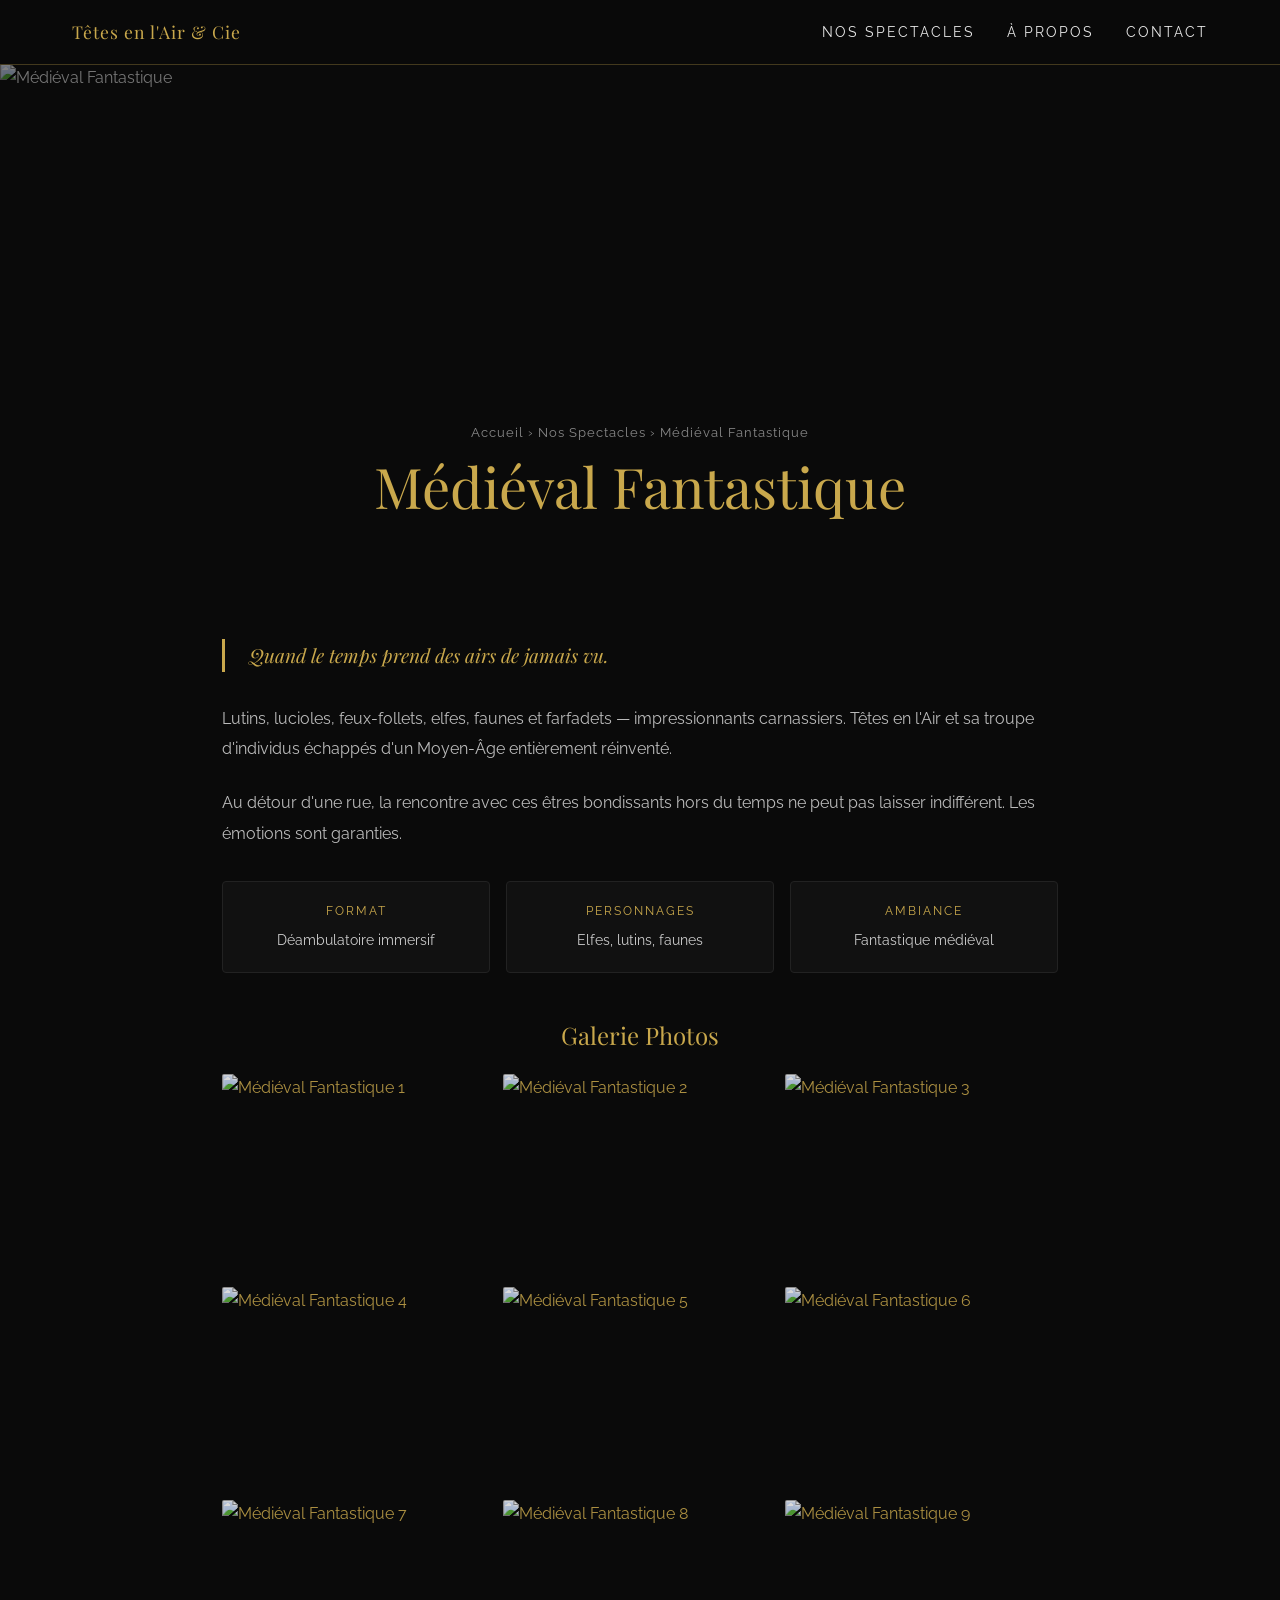
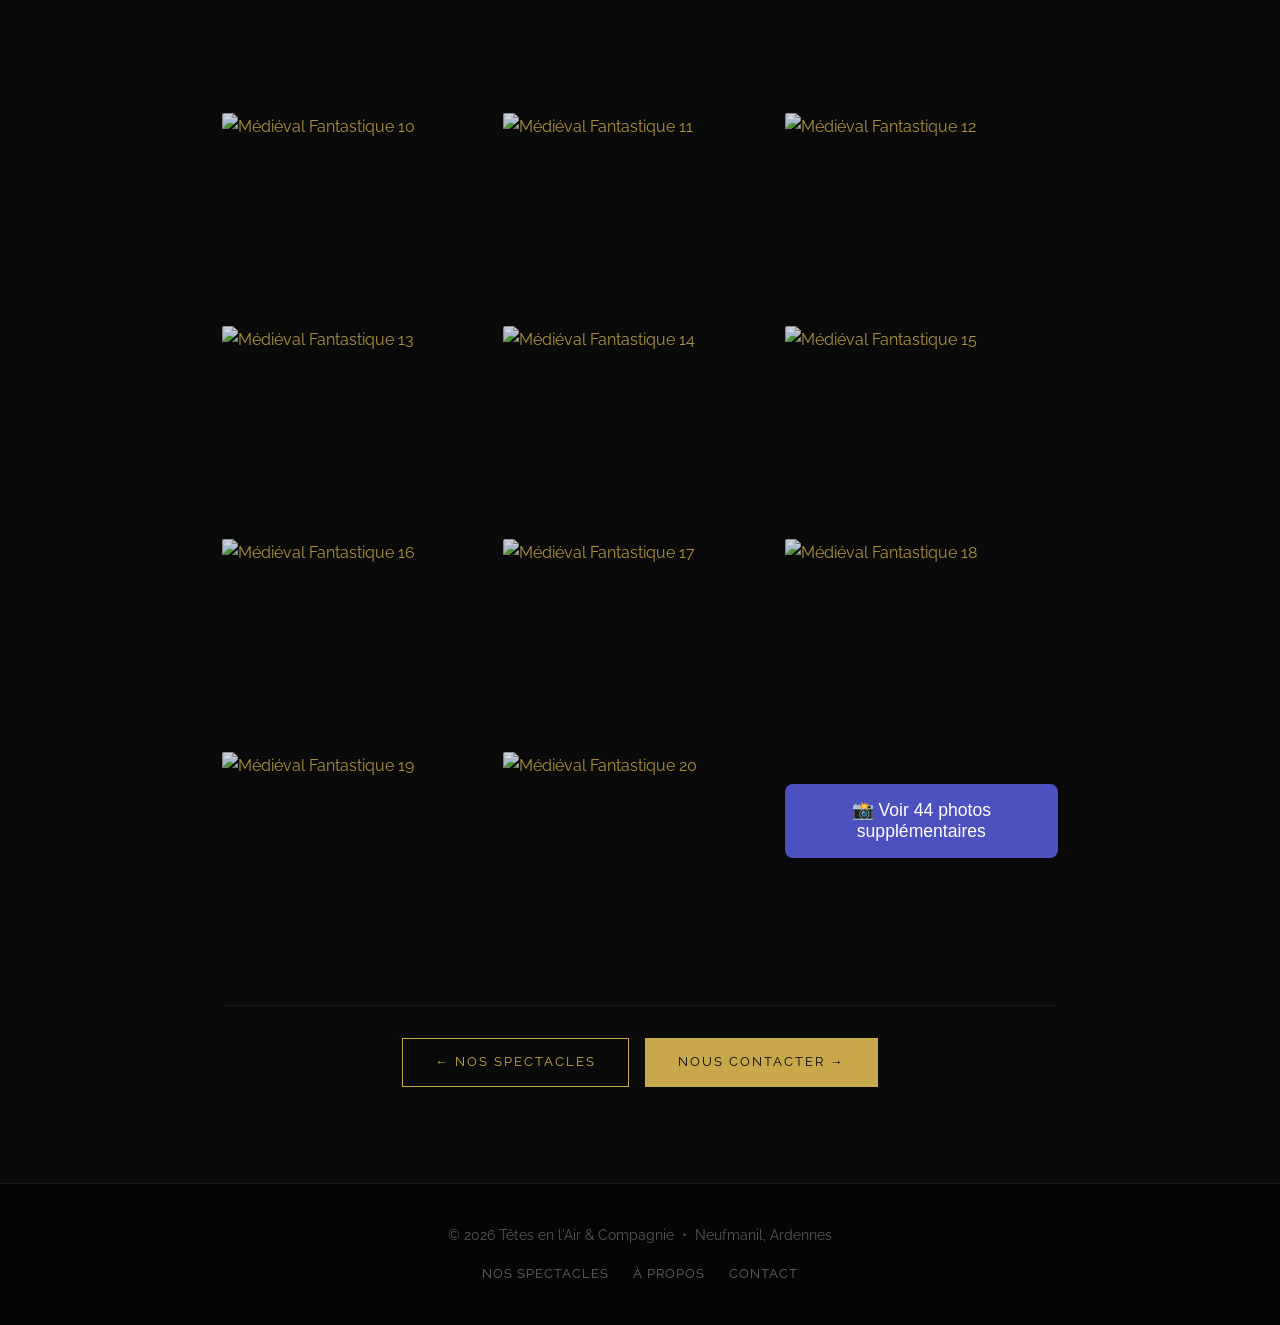
==== commit 59e17639: "fix(medieval): limiter à 20 images, bouton pour voir 44 photos supplémentaires Problème: page trop l" ====
--- a/spectacles/medieval.html
+++ b/spectacles/medieval.html
@@ -41,8 +41,7 @@
 <div class="info-item"><div class="info-label">Ambiance</div><div class="info-value">Fantastique médiéval</div></div>
     </div>
     <h2 class="gallery-title">Galerie Photos</h2>
-    <div class="photo-grid">
-<a href="https://res.cloudinary.com/dy5tloznq/image/upload/v1776109422/tenac/tenac/medieval/005.jpg" class="glightbox" data-gallery="medieval">
+    <div class="photo-grid"><a href="https://res.cloudinary.com/dy5tloznq/image/upload/v1776109422/tenac/tenac/medieval/005.jpg" class="glightbox" data-gallery="medieval">
   <img src="https://res.cloudinary.com/dy5tloznq/image/upload/v1776109422/tenac/tenac/medieval/005.jpg" alt="Médiéval Fantastique 1" loading="lazy">
 </a>
 <a href="https://res.cloudinary.com/dy5tloznq/image/upload/v1776109424/tenac/tenac/medieval/008.jpg" class="glightbox" data-gallery="medieval">
@@ -102,7 +101,7 @@
 <a href="https://res.cloudinary.com/dy5tloznq/image/upload/v1776266641/tenac/tenac/medieval/11391220_10205062101967079_3707375461766388236_n.jpg" class="glightbox" data-gallery="medieval">
   <img src="https://res.cloudinary.com/dy5tloznq/image/upload/v1776266641/tenac/tenac/medieval/11391220_10205062101967079_3707375461766388236_n.jpg" alt="Médiéval Fantastique 20" loading="lazy">
 </a>
-<a href="https://res.cloudinary.com/dy5tloznq/image/upload/v1776266642/tenac/tenac/medieval/11391649_10205062089406765_8023128410571633563_n.jpg" class="glightbox" data-gallery="medieval">
+<div id="more-photos" style="display:none"><a href="https://res.cloudinary.com/dy5tloznq/image/upload/v1776266642/tenac/tenac/medieval/11391649_10205062089406765_8023128410571633563_n.jpg" class="glightbox" data-gallery="medieval">
   <img src="https://res.cloudinary.com/dy5tloznq/image/upload/v1776266642/tenac/tenac/medieval/11391649_10205062089406765_8023128410571633563_n.jpg" alt="Médiéval Fantastique 21" loading="lazy">
 </a>
 <a href="https://res.cloudinary.com/dy5tloznq/image/upload/v1776266644/tenac/tenac/medieval/11393046_10205056686631699_6321611196284151082_n.jpg" class="glightbox" data-gallery="medieval">
@@ -234,6 +233,24 @@
 <a href="https://res.cloudinary.com/dy5tloznq/image/upload/v1776109470/tenac/tenac/medieval/medieval-15.jpg" class="glightbox" data-gallery="medieval">
   <img src="https://res.cloudinary.com/dy5tloznq/image/upload/v1776109470/tenac/tenac/medieval/medieval-15.jpg" alt="Médiéval Fantastique 64" loading="lazy">
 </a>
+</div>
+
+<div style="text-align:center; margin:2rem 0">
+    <button id="load-more-btn" onclick="
+        document.getElementById('more-photos').style.display='grid';
+        document.getElementById('more-photos').className='photo-grid';
+        this.style.display='none';
+    " style="
+        background:#4c51bf;
+        color:white;
+        padding:1rem 2rem;
+        border:none;
+        border-radius:8px;
+        font-size:1.1rem;
+        cursor:pointer;
+        box-shadow:0 2px 8px rgba(0,0,0,0.1);
+    ">📸 Voir 44 photos supplémentaires</button>
+</div>
 </div>
     <div class="page-cta">
         <a href="../index.html#spectacles" class="btn">← Nos Spectacles</a>
